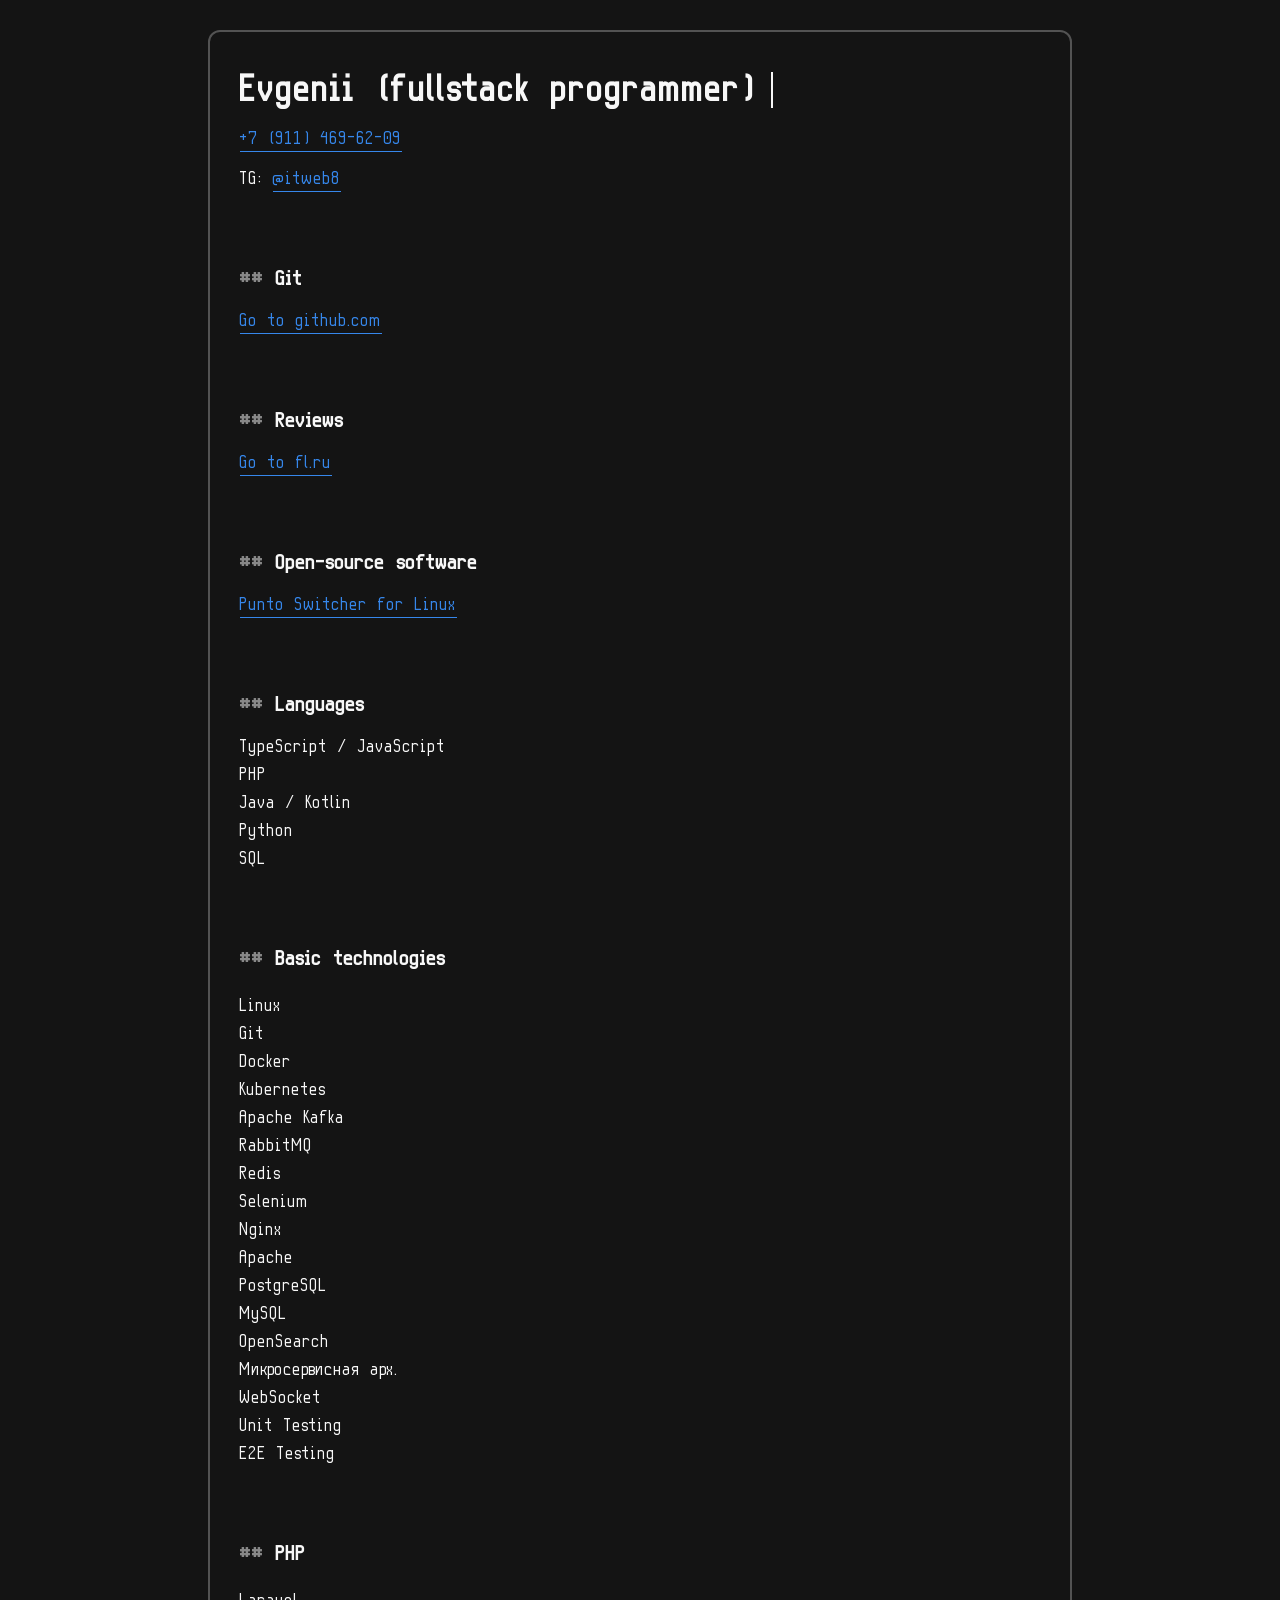
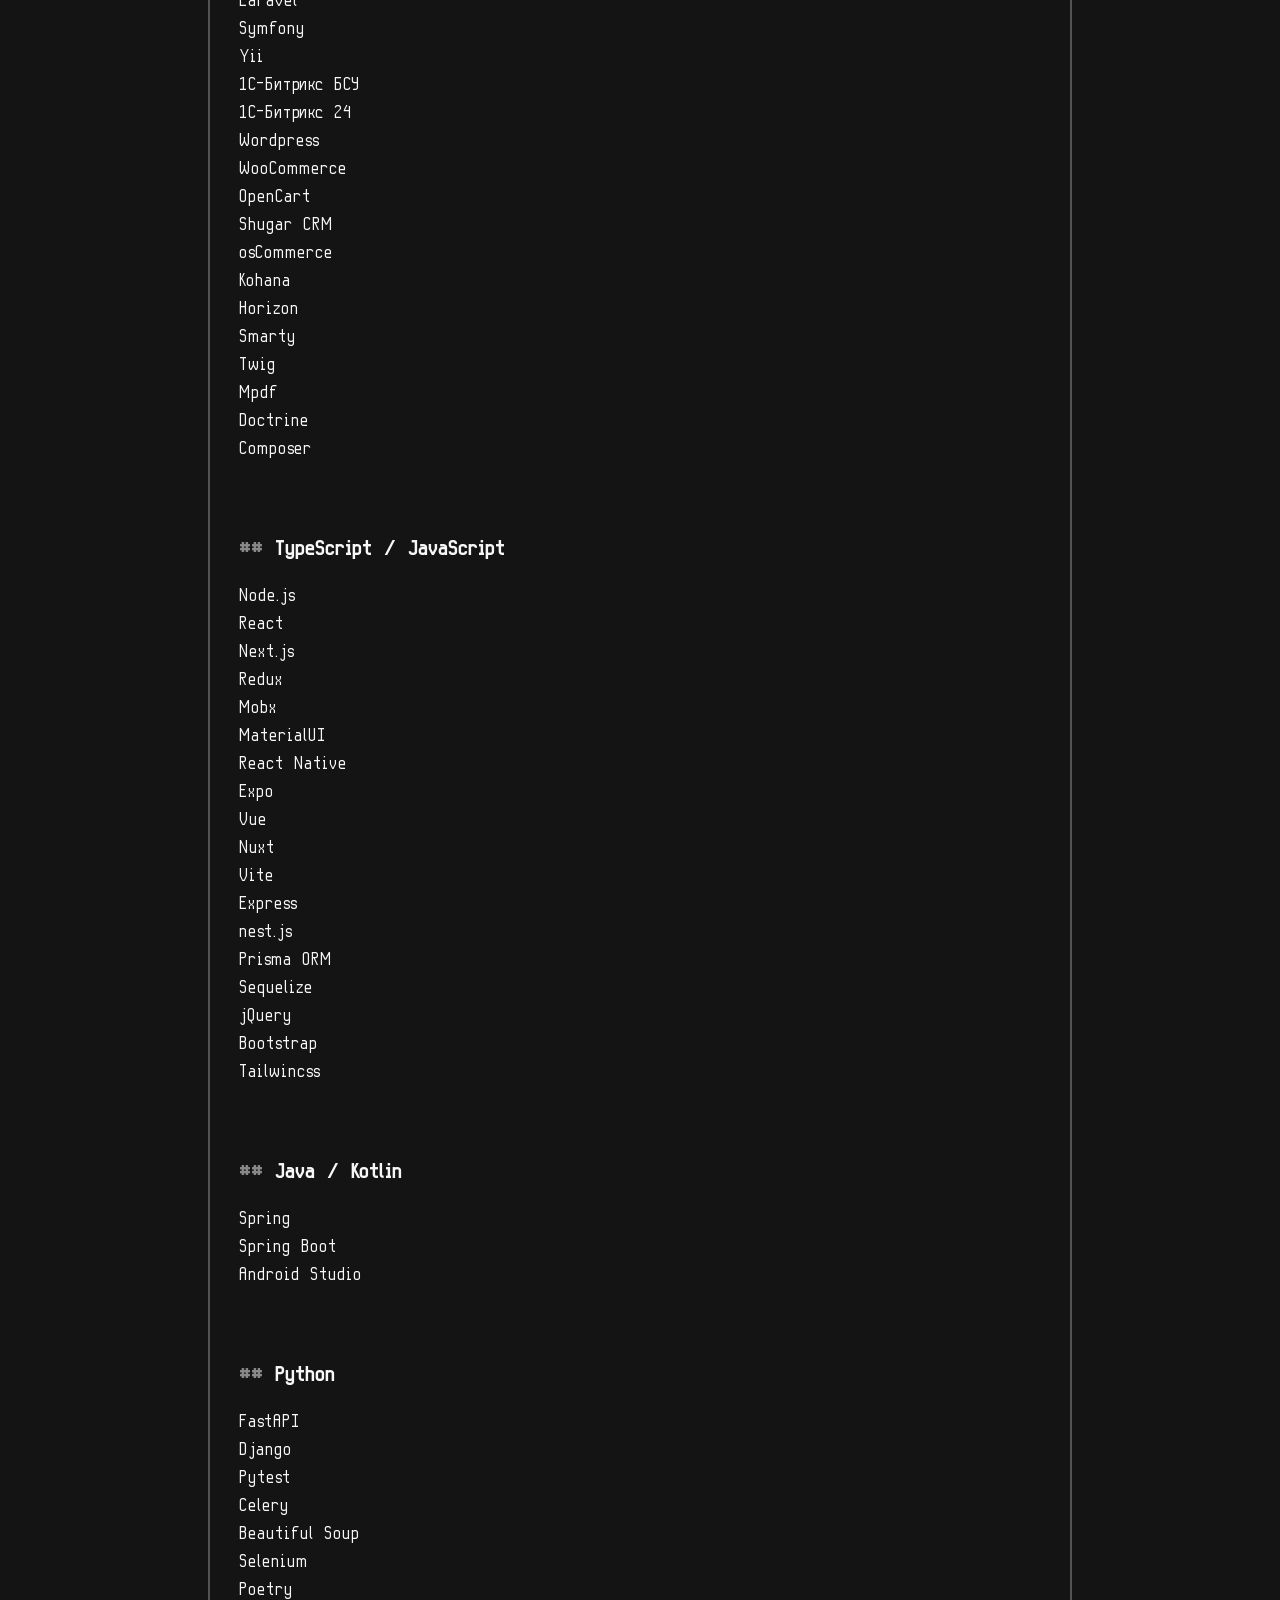
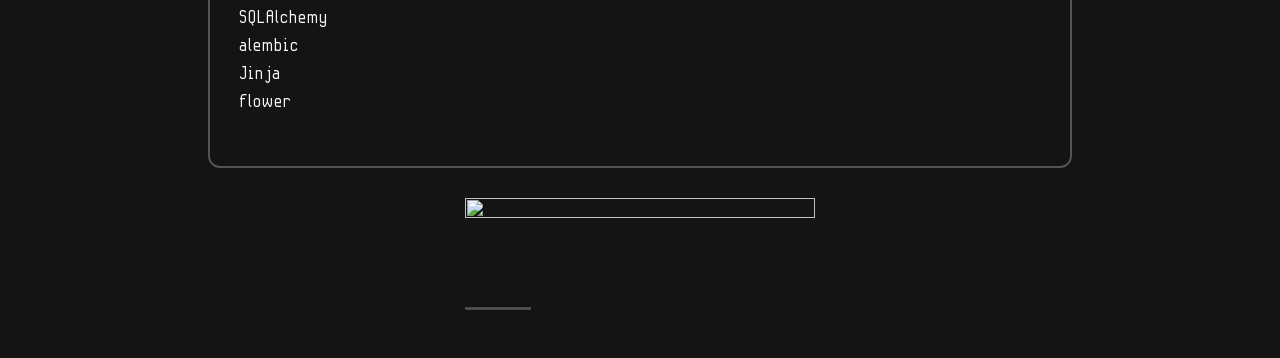
==== index.html @ de33da3c "dev" ====
<!DOCTYPE html>
<html lang="en">
<head>

    <script type="text/javascript">
        (function (m, e, t, r, i, k, a) {
            m[i] = m[i] || function () {
                (m[i].a = m[i].a || []).push(arguments)
            };
            m[i].l = 1 * new Date();
            for (var j = 0; j < document.scripts.length; j++) {
                if (document.scripts[j].src === r) {
                    return;
                }
            }
            k = e.createElement(t), a = e.getElementsByTagName(t)[0], k.async = 1, k.src = r, a.parentNode.insertBefore(k, a)
        })(window, document, 'script', 'https://mc.yandex.ru/metrika/tag.js', 'ym');
        ym(99170621, 'init', {webvisor: true, clickmap: true, accurateTrackBounce: true, trackLinks: true});
    </script>
    <noscript>
        <div><img src="https://mc.yandex.ru/watch/99170621" style="position:absolute; left:-9999px;" alt=""/></div>
    </noscript>

    <meta charset="UTF-8">
    <meta name="viewport" content="width=device-width, initial-scale=1">
    <title>Evgenii (fullstack programmer)</title>


    <link
            rel="preload"
            href="/fonts/KpProgrammerNbp.woff"
            as="font"
            type="font/woff"
            crossorigin
    >
    <link
            rel="preload"
            href="/fonts/KpProgrammerNbp.woff2"
            as="font"
            type="font/woff2"
            crossorigin
    >

    <link rel="icon" type="image/png" href="/icon.png">
    <link rel="stylesheet" href="/style.css">

</head>
<body>

<div class="body-box">
    <div class="body-wrap">

        <h1>Evgenii (fullstack programmer)</h1>

        <div class="contacts-box">
            <div><a href="tel:+79114696209">+7 (911) 469-62-09</a></div>
            <div>TG: <a href="https://t.me/itweb8" target="_blank">@itweb8</a></div>
        </div>

        <h3><span>##</span> Git</h3>

        <a href="https://mi8git.surge.sh/" target="_blank">Go to github.com</a>

        <br>
        <h3><span>##</span> Reviews</h3>

        <a href="https://www.fl.ru/users/jlceh9l/opinions/?period=0&author=2#op_head" target="_blank">Go to fl.ru</a>

        <br>
        <h3><span>##</span> Open-source software</h3>

        <a href="https://alternativeto.net/software/punto-switcher-for-linux/about/" target="_blank">Punto Switcher for
            Linux</a>

        <br>
        <h3><span>##</span> Languages</h3>
        <div class="js-lng-list__box">
            <div class="js-lng-list__item" data-lng="ts">TypeScript / JavaScript</div>
            <div class="js-lng-list__item" data-lng="php">PHP</div>
            <div class="js-lng-list__item" data-lng="py">Java / Kotlin</div>
            <div class="js-lng-list__item" data-lng="py">Python</div>
            <div class="js-lng-list__item" data-lng="sql">SQL</div>
        </div>

        <h3><span>##</span> Basic technologies</h3>
        <pre>
Linux
Git
Docker
Kubernetes
Apache Kafka
RabbitMQ
Redis
Selenium
Nginx
Apache
PostgreSQL
MySQL
OpenSearch
Микросервисная арх.
WebSocket
Unit Testing
E2E Testing
</pre>

        <div class="js-lng-skill__box">
            <div class="js-lng-skill__item" data-lng="php">
                <h3><span>##</span> PHP</h3>
                <pre>
Laravel
Symfony
Yii
1С-Битрикс БСУ
1С-Битрикс 24
Wordpress
WooCommerce
OpenCart
Shugar CRM
osCommerce
Kohana
Horizon
Smarty
Twig
Mpdf
Doctrine
Composer
</pre>
            </div>

            <div class="js-lng-skill__item" data-lng="ts">
                <h3><span>##</span> TypeScript / JavaScript</h3>
                <pre>
Node.js
React
Next.js
Redux
Mobx
MaterialUI
React Native
Expo
Vue
Nuxt
Vite
Express
nest.js
Prisma ORM
Sequelize
jQuery
Bootstrap
Tailwincss
</pre>
            </div>

            <div class="js-lng-skill__item" data-lng="py">
                <h3><span>##</span> Java / Kotlin</h3>
                <pre>
Spring
Spring Boot
Android Studio
</pre>
            </div>

            <div class="js-lng-skill__item" data-lng="py">
                <h3><span>##</span> Python</h3>
                <pre>
FastAPI
Django
Pytest
Celery
Beautiful Soup
Selenium
Poetry
SQLAlchemy
alembic
Jinja
flower
</pre>
            </div>

        </div>

    </div>
</div>

<div class="dino-box">
    <div class="dino-img"><img src="https://mi8.surge.sh/dino.gif" width="350" height="160" alt=""></div>
</div>

<script src="/script.js"></script>

</body>
</html>
---- style.css ----
@font-face {
    font-family: "KpProgrammerNbp";
    src: url("/fonts/KpProgrammerNbp.woff2") format("woff2"),
    url("/fonts/KpProgrammerNbp.woff") format("woff");
    font-weight: normal;
    font-style: normal;
    font-display: swap;
}

html,
body {
    margin: 0;
    padding: 0;
}

body {
    background-color: #141414;
    color: #F7F7F7;
    font-size: 20px;
    line-height: 28px;

    font-family: "KpProgrammerNbp", sans-serif;
    font-weight: 400;
    font-style: normal;
}

a,
a:active,
a:visited,
a:hover {
    color: #3687EB;
    border-bottom: 1px solid #3687EB;
    padding-bottom: 3px;
    text-decoration: none;
}

h1 {
    margin-bottom: 15px;
}

@media (width <= 575px) {
    h1 {
        font-size: 35px;
    }
}

h1:after {
    content: '';
    display: inline-block;
    width: 2px;
    height: 36px;
    background-color: #F7F7F7;
    animation: blinking-cursor 1s infinite;
    vertical-align: middle;
    position: relative;
    top: -2px;
    margin-left: 15px;
}

@media (width <= 575px) {
    h1:after {
        width: 1px;
        height: 26px;
        top: -1px;
    }
}

@keyframes blinking-cursor {
    0%, 50% {
        opacity: 1;
    }
    51%, 100% {
        opacity: 0;
    }
}

h3 {
    margin: 71px 0 15px;
}

h3 span {
    color: #888;
}

pre {
    font-size: 20px;
    line-height: 28px;

    font-family: "KpProgrammerNbp", sans-serif;
    font-weight: 400;
    font-style: normal
}

.contacts-box {
    flex-direction: column;
    display: flex;
    gap: 12px;
}

.body-box {
    display: flex;
    justify-content: center;
    padding: 30px;
}

@media (width <= 575px) {
    .body-box {
        display: flex;
        justify-content: center;
        padding: 20px 15px;
    }
}

.body-wrap {
    max-width: 800px;
    width: 100%;
    padding: 15px 30px 30px;
    border: 2px solid #535353;
    border-radius: 12px;
}

@media (width <= 575px) {
    .body-wrap {
        padding: 0 0 15px;
        border: 0;
    }
}

.dino-box {
    display: flex;
    justify-content: center;
}

.dino-img {
    position: relative;
    width: 100%;
    max-width: 350px;
}

.dino-img:after {
    content: '';
    position: absolute;
    background-color: #535353;
    height: 1px;
    width: 66px;
    left: 0;
    bottom: 48px;
    border-top: 1px solid #464646;
    border-bottom: 1px solid #464646;
}

.dino-img img {
    width: 100%;
    height: auto;
    max-width: 350px;
}
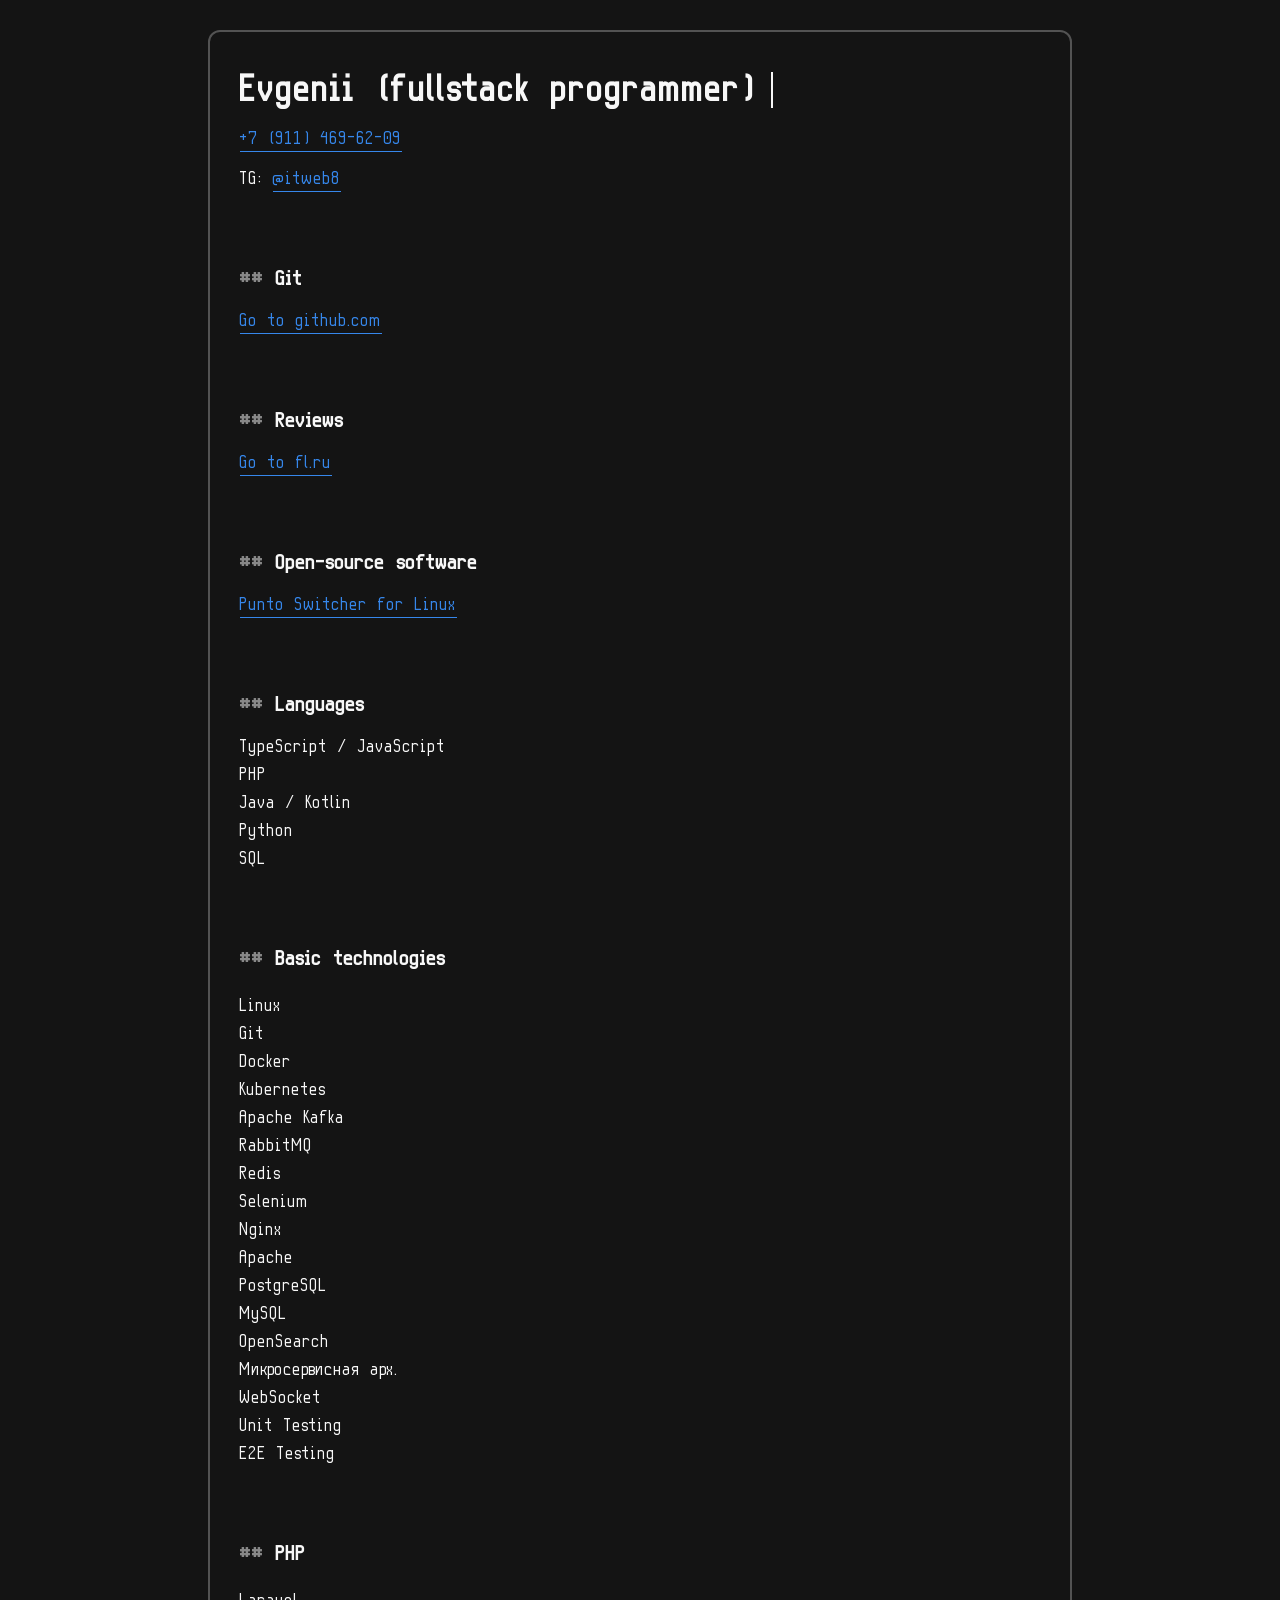
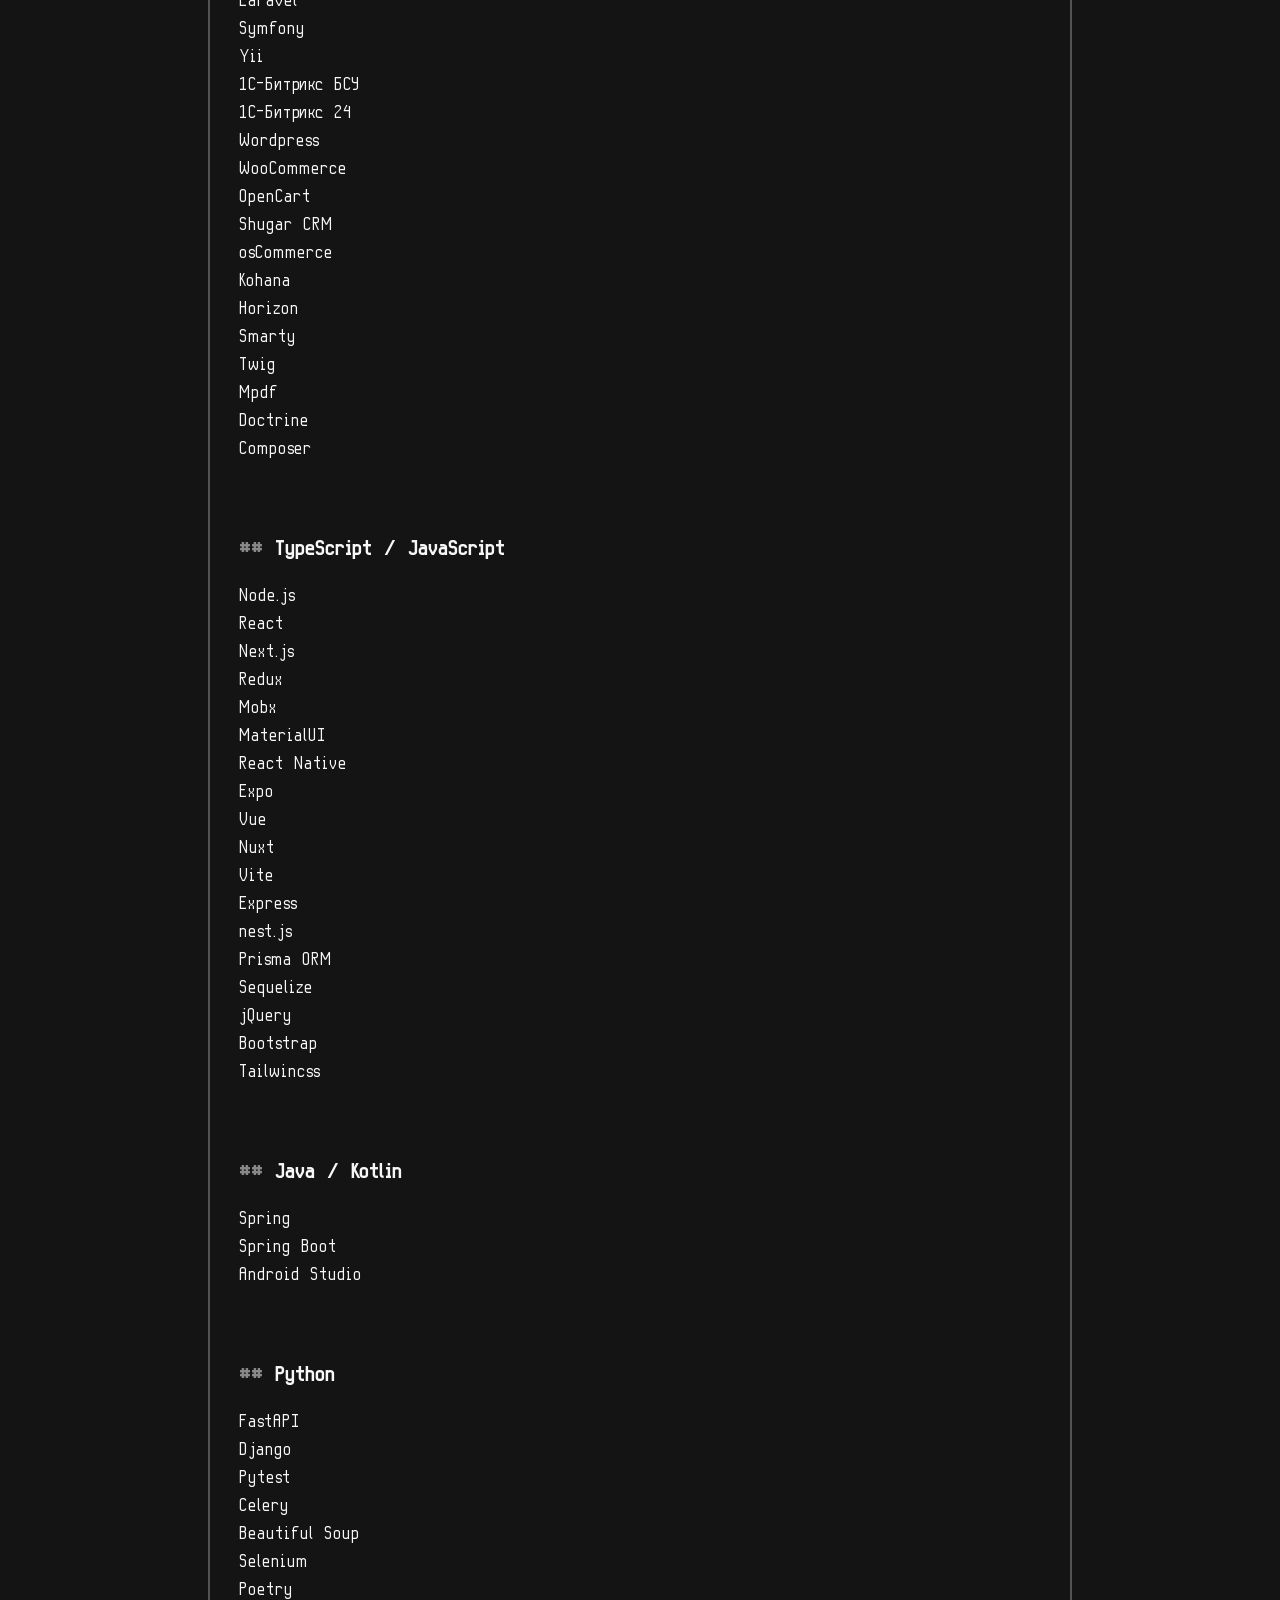
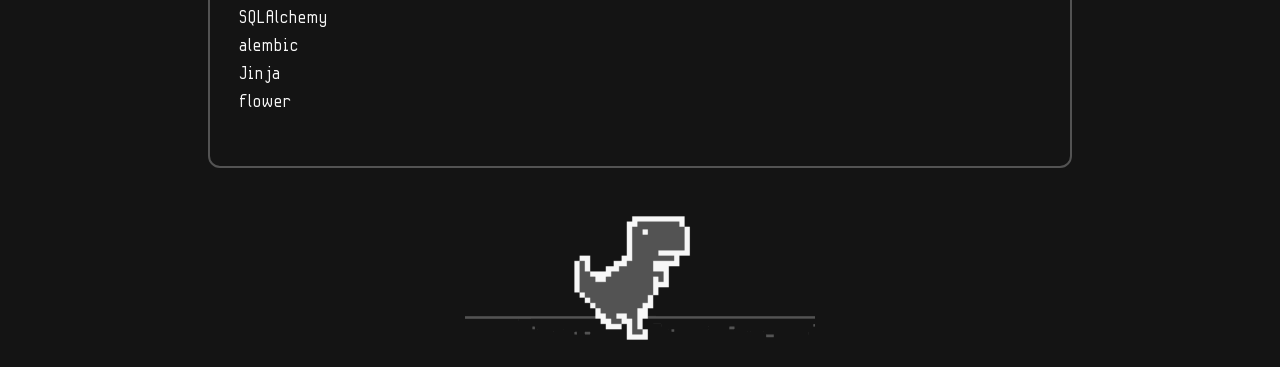
==== commit 384a82be: "dev" ====
--- a/index.html
+++ b/index.html
@@ -183,7 +183,7 @@
 </div>
 
 <div class="dino-box">
-    <div class="dino-img"><img src="https://mi8.surge.sh/dino.gif" width="350" height="160" alt=""></div>
+    <div class="dino-img"><img src="./dino.gif" width="350" height="160" alt=""></div>
 </div>
 
 <script src="/script.js"></script>
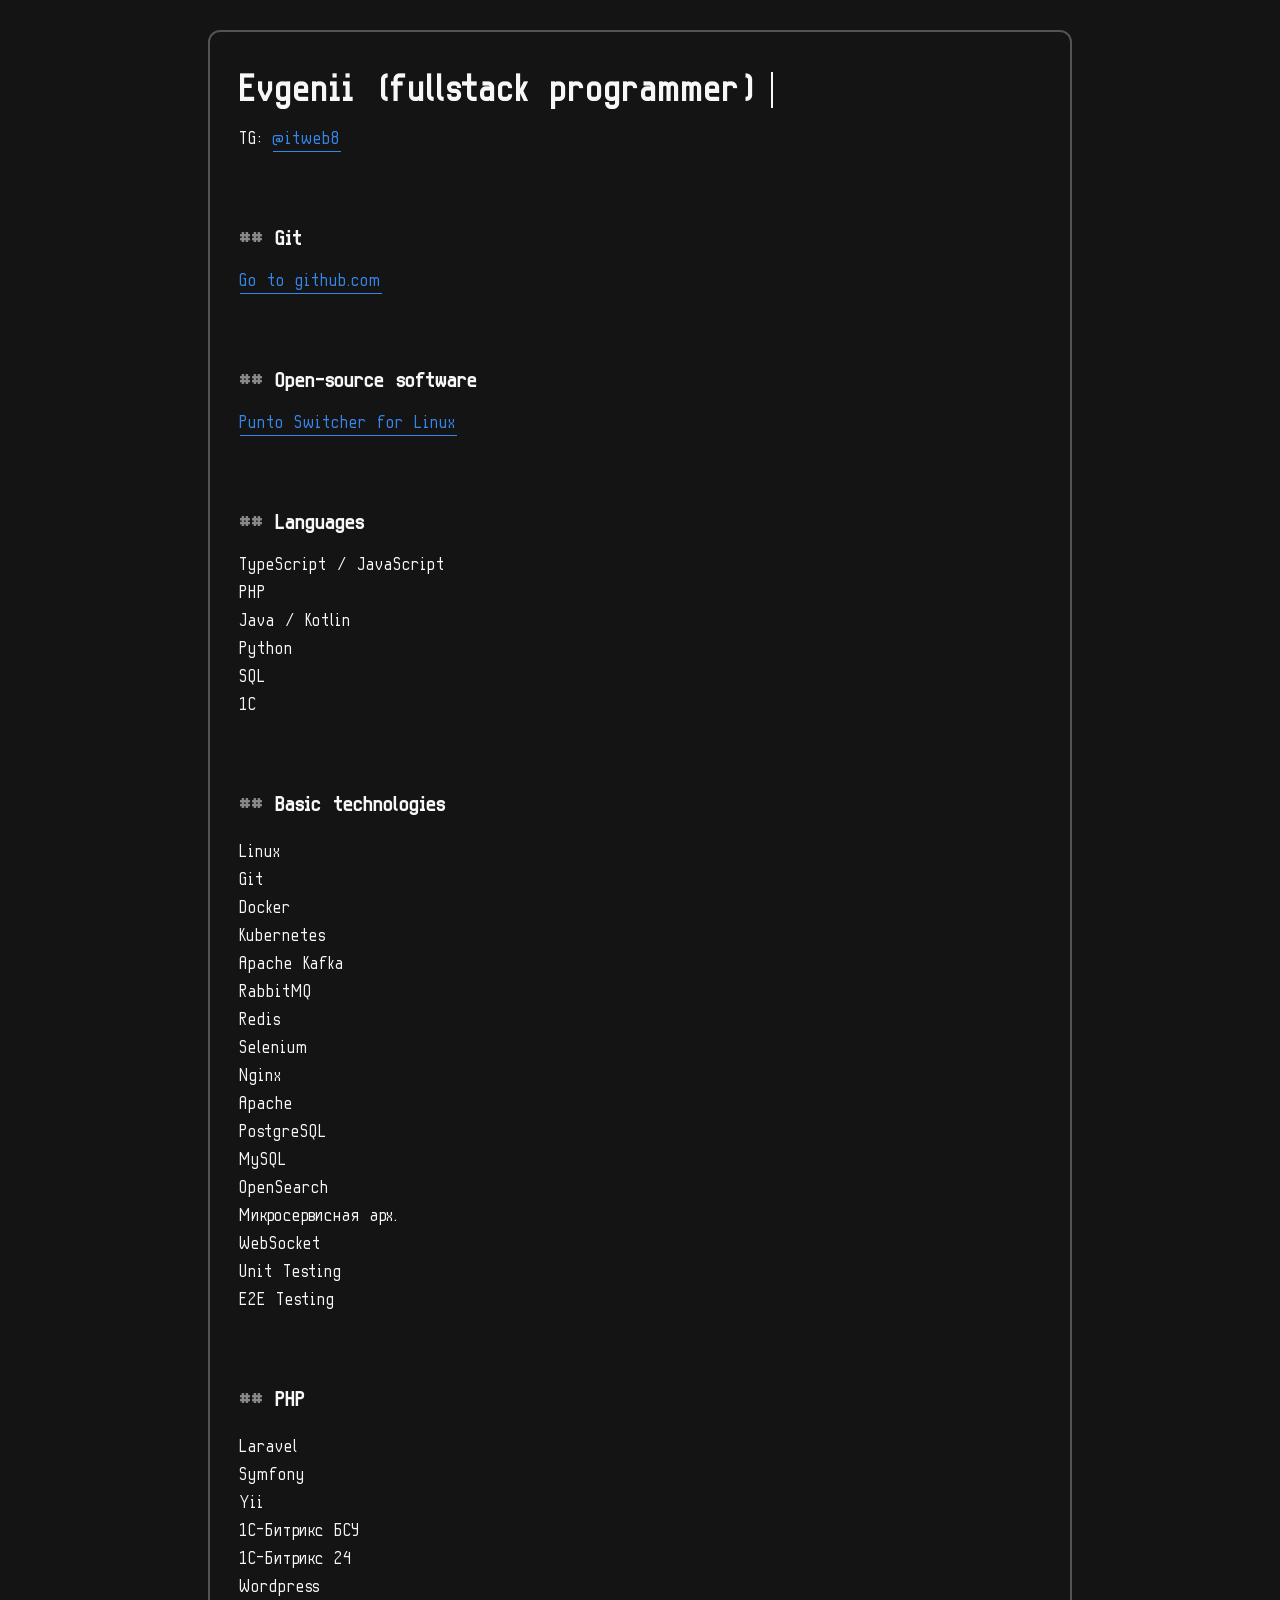
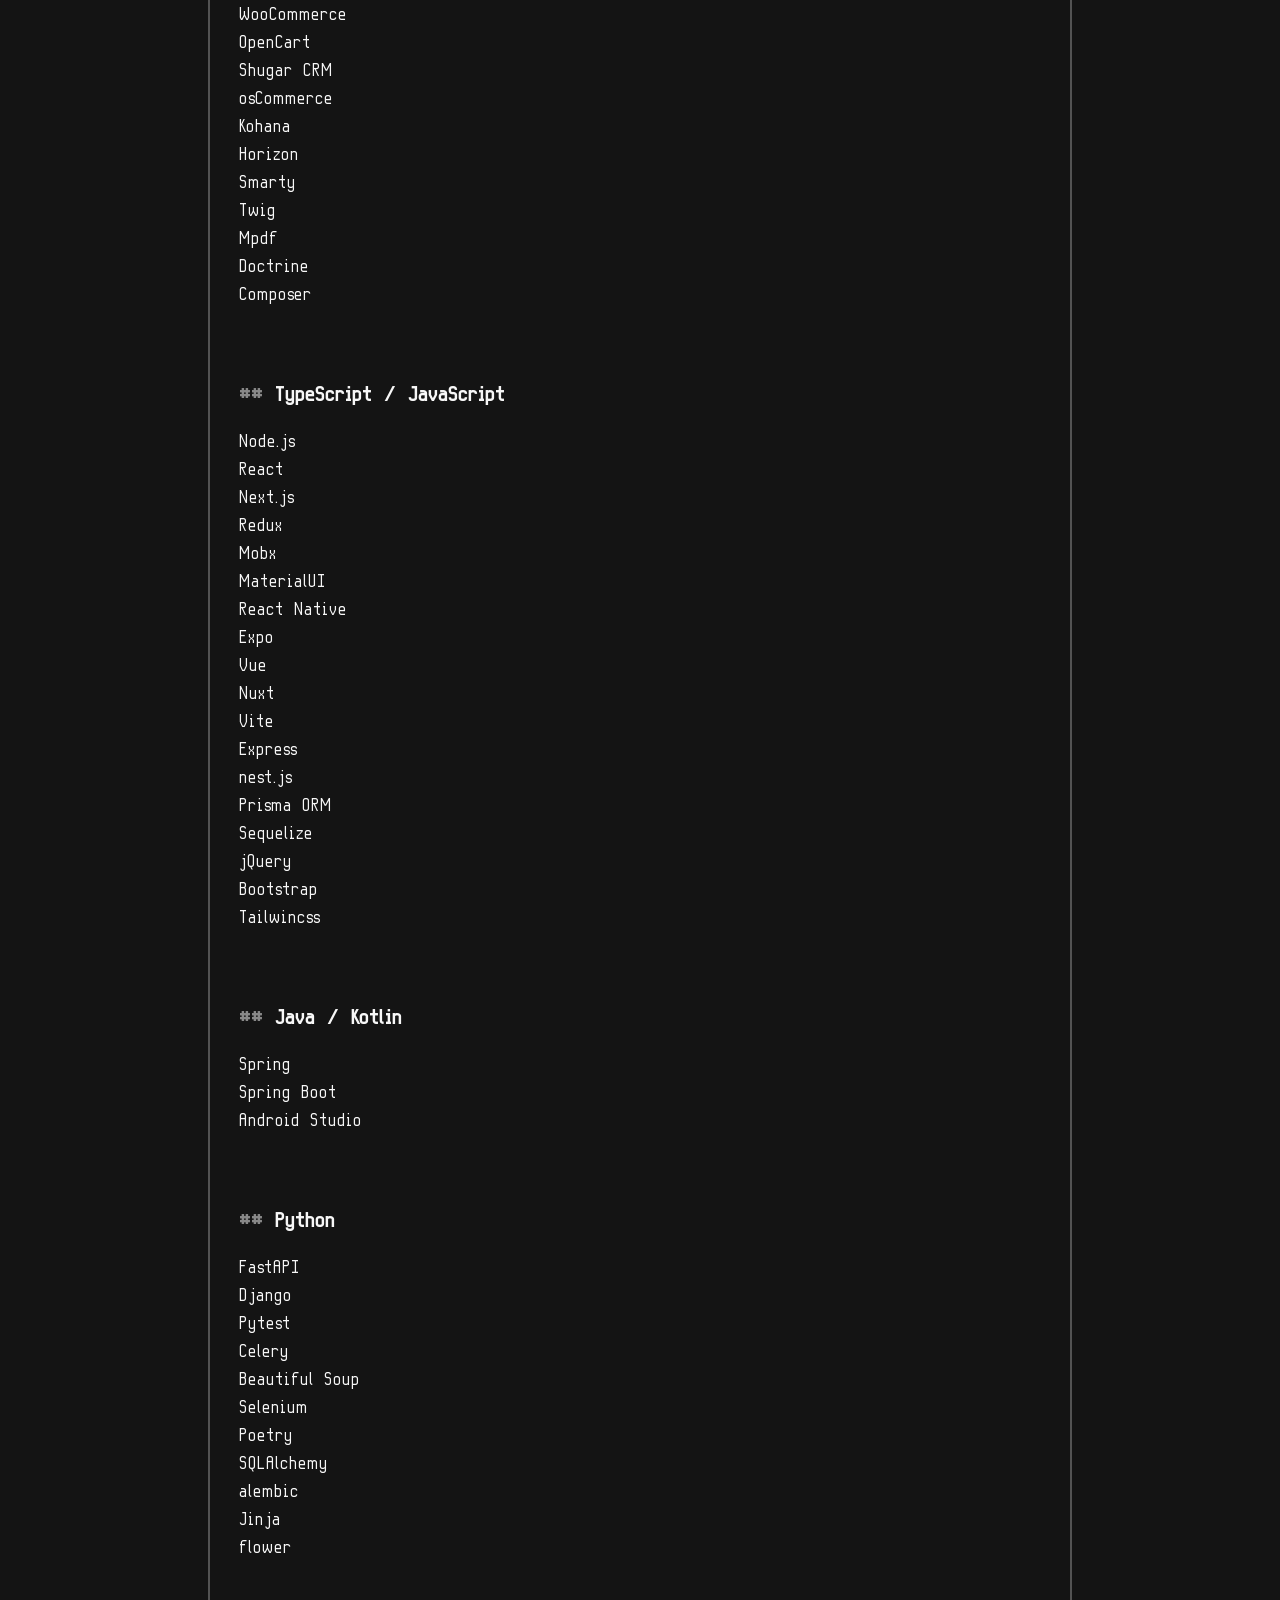
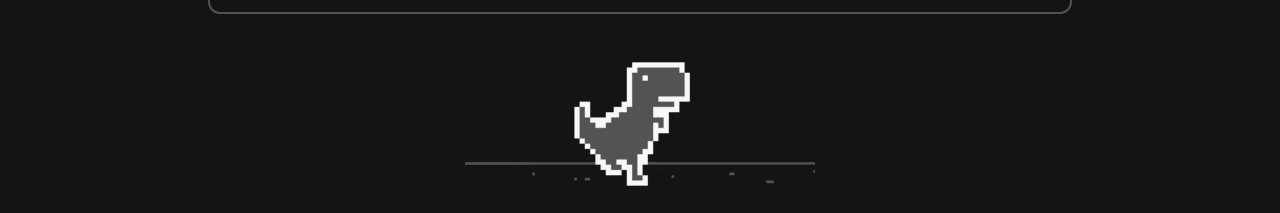
==== commit b3f8b9ec: "Initial commit" ====
--- a/index.html
+++ b/index.html
@@ -1,25 +1,6 @@
 <!DOCTYPE html>
 <html lang="en">
 <head>
-
-    <script type="text/javascript">
-        (function (m, e, t, r, i, k, a) {
-            m[i] = m[i] || function () {
-                (m[i].a = m[i].a || []).push(arguments)
-            };
-            m[i].l = 1 * new Date();
-            for (var j = 0; j < document.scripts.length; j++) {
-                if (document.scripts[j].src === r) {
-                    return;
-                }
-            }
-            k = e.createElement(t), a = e.getElementsByTagName(t)[0], k.async = 1, k.src = r, a.parentNode.insertBefore(k, a)
-        })(window, document, 'script', 'https://mc.yandex.ru/metrika/tag.js', 'ym');
-        ym(99170621, 'init', {webvisor: true, clickmap: true, accurateTrackBounce: true, trackLinks: true});
-    </script>
-    <noscript>
-        <div><img src="https://mc.yandex.ru/watch/99170621" style="position:absolute; left:-9999px;" alt=""/></div>
-    </noscript>
 
     <meta charset="UTF-8">
     <meta name="viewport" content="width=device-width, initial-scale=1">
@@ -53,18 +34,12 @@
         <h1>Evgenii (fullstack programmer)</h1>
 
         <div class="contacts-box">
-            <div><a href="tel:+79114696209">+7 (911) 469-62-09</a></div>
             <div>TG: <a href="https://t.me/itweb8" target="_blank">@itweb8</a></div>
         </div>
 
         <h3><span>##</span> Git</h3>
 
-        <a href="https://mi8git.surge.sh/" target="_blank">Go to github.com</a>
-
-        <br>
-        <h3><span>##</span> Reviews</h3>
-
-        <a href="https://www.fl.ru/users/jlceh9l/opinions/?period=0&author=2#op_head" target="_blank">Go to fl.ru</a>
+        <a href="./git.html" target="_blank">Go to github.com</a>
 
         <br>
         <h3><span>##</span> Open-source software</h3>
@@ -80,6 +55,7 @@
             <div class="js-lng-list__item" data-lng="py">Java / Kotlin</div>
             <div class="js-lng-list__item" data-lng="py">Python</div>
             <div class="js-lng-list__item" data-lng="sql">SQL</div>
+            <div class="js-lng-list__item" data-lng="1c">1С</div>
         </div>
 
         <h3><span>##</span> Basic technologies</h3>
